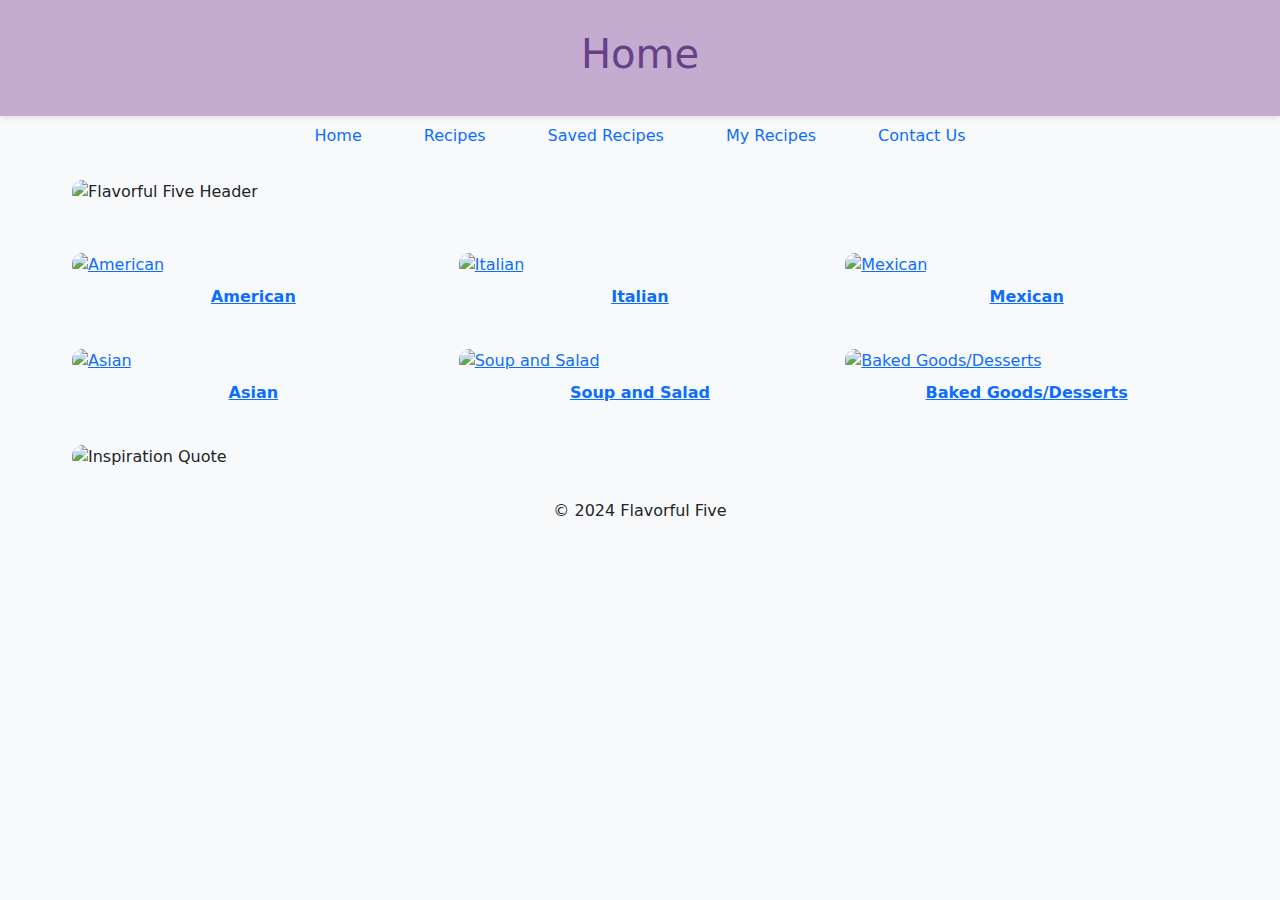
==== index.html @ 8bb2a03e "Add files via upload" ====
<!doctype html>
<html lang="en">
<head>
  <meta charset="UTF-8">
  <meta name="viewport" content="width=device-width, initial-scale=1.0">
  <title>Flavorful Five - Home</title>
  <link href="https://cdn.jsdelivr.net/npm/bootstrap@5.3.0-alpha1/dist/css/bootstrap.min.css" rel="stylesheet">
  <link rel="stylesheet" href="index.css">
</head>
<header class="container-fluid">
  <h1>Home</h1>
</header>
<body>
  <div class="container" style="max-width: 1160px;">
    <!-- Navigation Bar -->
    <nav class="container-fluid">
      <ul class="nav justify-content-center">
        <li class="nav-item"><a class="nav-link" href="index.html">Home</a></li>
        <li class="nav-item"><a class="nav-link" href="recipes.html">Recipes</a></li>
        <li class="nav-item"><a class="nav-link" href="saved.html">Saved Recipes</a></li>
        <li class="nav-item"><a class="nav-link" href="myrecipes.html">My Recipes</a></li>
        <li class="nav-item"><a class="nav-link" href="contactus.html">Contact Us</a></li>
      </ul>
    </nav>

    <!-- Header Image -->
    <img src="images/Flavorfulfive.jpg" alt="Flavorful Five Header" class="header-image img-fluid mt-4">

    <!-- Recipe Categories -->
    <div class="row row-cols-1 row-cols-md-3 g-4 mt-4">
      <div class="col">
        <div class="image-item">
          <a href="recipe1.html"><img src="images2/1.png" alt="American" class="img-fluid"></a>
          <p class="recipe mt-2"><a href="recipe1.html">American</a></p>
        </div>
      </div>
      <div class="col">
        <div class="image-item">
          <a href="recipe2.html"><img src="images2/17.png" alt="Italian" class="img-fluid"></a>
          <p class="recipe mt-2"><a href="recipe2.html">Italian</a></p>
        </div>
      </div>
      <div class="col">
        <div class="image-item">
          <a href="recipe3.html"><img src="images2/23.png" alt="Mexican" class="img-fluid"></a>
          <p class="recipe mt-2"><a href="recipe3.html">Mexican</a></p>
        </div>
      </div>
      <div class="col">
        <div class="image-item">
          <a href="recipe4.html"><img src="images2/50.png" alt="Asian" class="img-fluid"></a>
          <p class="recipe mt-2"><a href="recipe4.html">Asian</a></p>
        </div>
      </div>
      <div class="col">
        <div class="image-item">
          <a href="recipe5.html"><img src="images2/7.png" alt="Soup and Salad" class="img-fluid"></a>
          <p class="recipe mt-2"><a href="recipe5.html">Soup and Salad</a></p>
        </div>
      </div>
      <div class="col">
        <div class="image-item">
          <a href="recipe6.html"><img src="images2/27.png" alt="Baked Goods/Desserts" class="img-fluid"></a>
          <p class="recipe mt-2"><a href="recipe6.html">Baked Goods/Desserts</a></p>
        </div>
      </div>
    </div>

    <!-- Main Content Image -->
    <img src="images/quote.jpg" alt="Inspiration Quote" class="main-content-image img-fluid mt-4">

    <!-- Footer -->
    <footer>
      <p>&copy; 2024 Flavorful Five</p>
    </footer>
  </div>

  <script src="https://cdn.jsdelivr.net/npm/bootstrap@5.3.0-alpha1/dist/js/bootstrap.bundle.min.js"></script>
</body>
</html>
---- index.css ----
body {
  background-color: #f8f9fa;
}
header {
  background-color: #C3ACD0;
  padding: 30px;
  text-align: center;
  color: #674188;
  box-shadow: 0 2px 5px rgba(0, 0, 0, 0.1);
}
nav ul {
  list-style-type: none;
  margin: 0;
  padding: 0;
  display: flex;
  justify-content: center;
}

nav ul li {
  margin: 0 15px;
}

nav ul li a {
  color: #674188;
  text-decoration: none;
  padding: 10px 25px;
  background-color: white;
  border-radius: 10px;
  transition: background-color 0.3s ease, transform 0.3s ease;
}

nav ul li a:hover {
  background-color: #C3ACD0;
  transform: scale(1.05);
}
  
  .slideshow-container {
    position: relative;
    width: 80%;
    max-width: 800px;
    height: auto;
    display: flex;
    justify-content: center;
    align-items: center;
    margin: 20px auto;
  }
.header-image {
  width: 100%;
  border-radius: 10px;
}
.recipe {
  text-align: center;
  font-weight: bold;
}
footer {
  text-align: center;
  margin-top: 20px;
  padding: 10px 0;
}
.image-item img {
  border-radius: 10px;
  transition: transform 0.3s ease-in-out;
}
.image-item img:hover {
  transform: scale(1.05);
}
.main-content-image {
  width: 100%;
  border-radius: 10px;
}
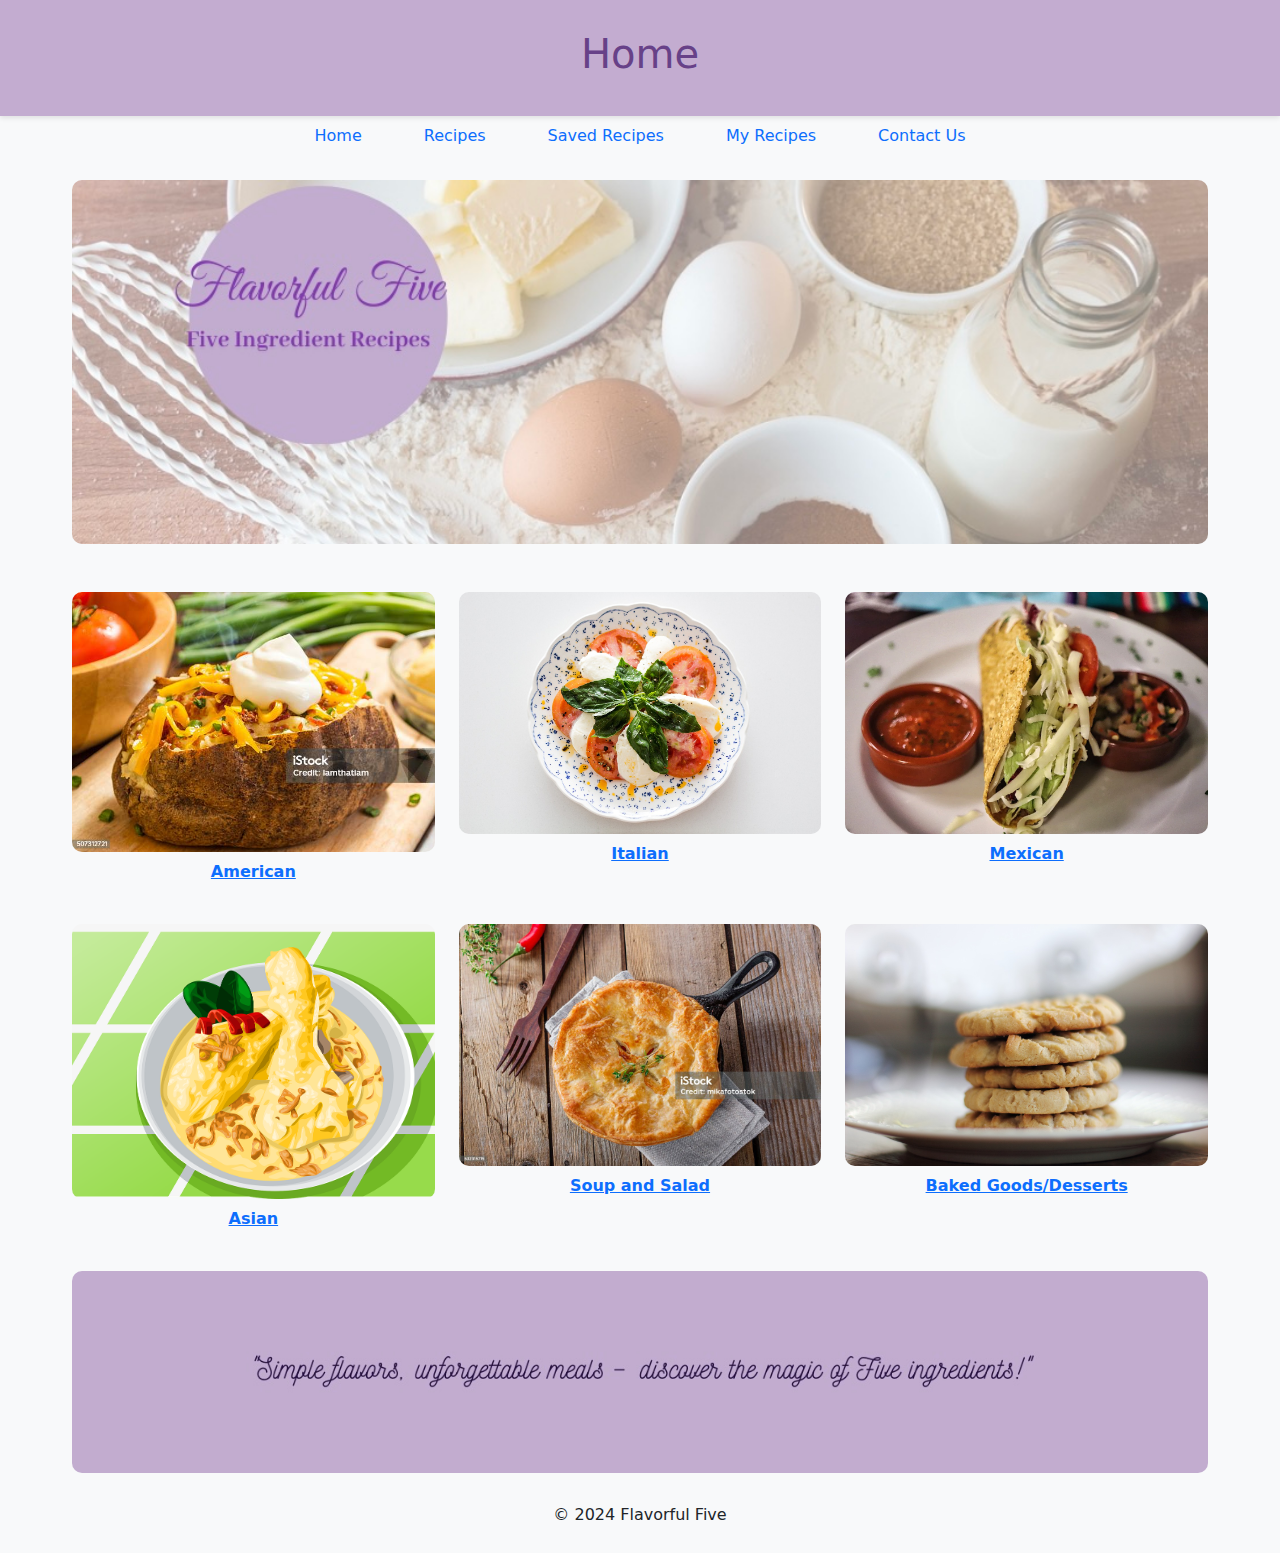
==== commit 0f7282ba: "Update index.html" ====
--- a/index.html
+++ b/index.html
@@ -76,5 +76,6 @@
   </div>
 
   <script src="https://cdn.jsdelivr.net/npm/bootstrap@5.3.0-alpha1/dist/js/bootstrap.bundle.min.js"></script>
+  <script src="nav.js"></script>
 </body>
 </html>
